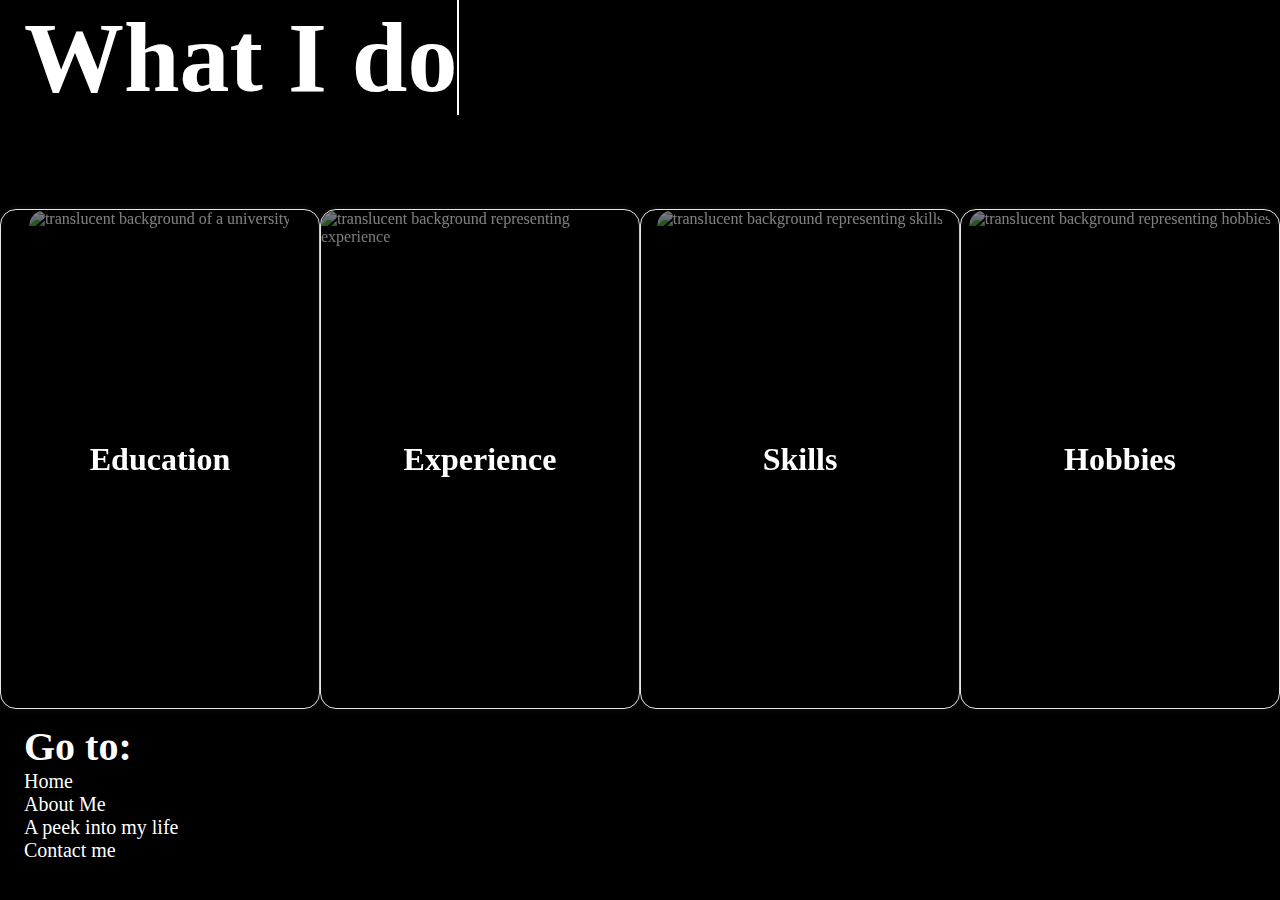
==== do.html @ 2556302e "Add files via upload" ====
<!DOCTYPE html>

<html lang="en">
    <head>
        <link href="https://cdn.jsdelivr.net/npm/bootstrap@5.2.3/dist/css/bootstrap.min.css" rel="stylesheet" integrity="sha384-rbsA2VBKQhggwzxH7pPCaAqO46MgnOM80zW1RWuH61DGLwZJEdK2Kadq2F9CUG65" crossorigin="anonymous">
        <script src="https://cdn.jsdelivr.net/npm/bootstrap@5.2.3/dist/js/bootstrap.bundle.min.js" integrity="sha384-kenU1KFdBIe4zVF0s0G1M5b4hcpxyD9F7jL+jjXkk+Q2h455rYXK/7HAuoJl+0I4" crossorigin="anonymous"></script>
        <script src = "do-effects.js" defer></script>
        <link href="dostyles.css" rel="stylesheet">
        <meta name="viewport" content="initial-scale=1, width=device-width">
        <meta charset = "UTF-8">
        <title>What I do</title>
    </head>
    <body>
        <div class = 'head'>
            <h1>What I do</h1>
        </div>


        <div class = "allcardcontainer">
            <div class = "container">
                <div class = "card">
                    <div class = "front">
                        <img src="do-assets/university.jpg" class = "card-image" alt = "translucent background of a university">
                        <h1 class = "front-title">Education</h1>
                    </div>
                    <div class = "back">
                        <ul>
                            <li style="font-size: 40px;">SAMS</li>
                            <li><p>2018</p></li>

                            <li style="font-size: 40px;">RV PU</li>
                            <li><p>2020</p></li>

                            <li style="font-size: 40px;">PESU</li>
                            <li><p>2024</p></li>

                        </ul>

                    </div>
                </div>
            </div>

            <div class = "container">
                <div class = "card">
                    <div class = "front">
                        <img src="do-assets/experience.png" class = "card-image" alt = "translucent background representing experience">
                        <h1 class = "front-title">Experience</h1>
                    </div>
                    <div class = "back">
                        <ul>
                            <li style="font-size: 40px;">pCloudy</li>
                            <li><p>Created an automated testing tool with Visual AI</p></li>

                            <li style="font-size: 40px;">IISc</li>
                            <li><p>Researched Underwater Image Enhancement Methods</p></li>

                        </ul>
                    </div>
                </div>
            </div>

            <div class = "container">
                <div class = "card">
                    <div class = "front">
                        <img src="do-assets/skills.png" class = "card-image" alt = "translucent background representing skills">
                        <h1 class = "front-title">Skills</h1>
                    </div>
                    <div class = "back">
                        <ul>
                            <li style="font-size: 40px;">AI</li>
                            <li style="font-size: 40px;">MATLAB</li>
                            <li style="font-size: 40px;">Image Processing</li>
                            <li style="font-size: 40px;">HTML, CSS, JS</li>
                            <li style="font-size: 40px;">Git</li>
                            <li style="font-size: 40px;">Python, C++</li>
                        </ul>
                    </div>
                </div>
            </div>

            <div class = "container">
                <div class = "card">
                    <div class = "front">
                        <img src="do-assets/hobby.jpg" class = "card-image" alt = "translucent background representing hobbies">
                        <h1 class = "front-title">Hobbies</h1>
                    </div>
                    <div class = "back">
                        <ul>
                            <li style="font-size: 40px;">Traveling</li>
                            <li style="font-size: 40px;">Singing</li>
                            <li style="font-size: 40px;">Basketball</li>
                            <li style="font-size: 40px;">DIY Projects</li>
                        </ul>
                    </div>
                </div>
            </div>
        </div>

        <div class = "goto">
            <h1> Go to:</h1>
            <a href = "index.html">Home</a>
            <br>
            <a href = "aboutme.html">About Me</a>
            <br>
            <a href = "peek.html" >A peek into my life</a>
            <br>
            <a href = "mailto:kavurisharadchandra@gmail.com" >Contact me</a>
            <br>
        </div>
    </body>
</html>
---- dostyles.css ----
:root
{
    --bg-color: rgb(0, 0, 0);
}

*{
    margin: 0;
    padding: 0;
    box-sizing: border-box;
    font-family: "PT SANS";
    color: white;
}

body
{
    display: flex;
    flex-direction: column;
    background-color: var(--bg-color);
    height: 100vh;
    margin: 0px;
    padding: 0px;
    /* overflow: hidden; */
}

.head
{
    background-color: black;
    color: white;
    font-family: "PT SANS";
    height: 120px;
}

.head > h1 {
    margin-left: 24px; /*1.5rem*/
    font-size: 100px;
    display: inline-block;
    border-right: 2px solid white;
    white-space: nowrap;
    overflow: hidden;
    animation: typing 0.9s steps(9), cursor 1.8s step-end infinite;
}

@keyframes typing {
    from { width: 0; }
    to { width: 8ch; }
}

@keyframes cursor {
    from { border-color: white; }
    50% { border-color: transparent; }
    to {border-color: white;}
}

.allcardcontainer
{
    display:flex;
    justify-content: center;
    align-items: center;
    position: relative;
    top: 10%;
}

.container
{
    background-color: var(--bg-color);
    width: 350px;
    height: 500px;
    perspective: 800px;
    /* This gives the 3d effect */
}

.container:hover > .card
{
    cursor: pointer;
    transform: rotateY(180deg);
}

.card
{
    background-color: var(--bg-color);
    height: 100%;
    width: 100%;
    position: relative;
    transition: transform 1000ms;
    transform-style: preserve-3d;
}

/* .card:hover
{
    cursor: pointer;
    transform: rotateY(180deg);
This causes jitter, because mouse is being moved on card which is already moving, therefore apply this effect on container which is stationary.
} */

.front,
.back {
    height: 100%;
    width: 100%;
    border-radius: 1rem;
    box-shadow: 0 0 5px 2px rgba(50, 50, 50, 0.25);
    position: absolute;
    backface-visibility: hidden;
    /* To ensure the back is also not seen */
}

.front
{
    border: 1px solid rgb(230, 230, 230);
    overflow: hidden;
    display: flex;
    justify-content: center;
    align-items: center;
}

.back
{
    display: flex;
    flex-direction: column;
    border: 1px solid rgb(230, 230, 230);
    transform: rotateY(180deg);
    align-items: center;
    justify-content: center;
    gap: 5rem;
}

.goto
{
    padding: 24px;
    margin-top: 5rem;
    margin-bottom: 10rem;

}

.goto > h1
{
    font-size: 40px;
}

.goto > a
{
    font-size: 20px;
    text-decoration: none;
    color: white;
}

.goto > a:hover
{
    text-decoration: underline;
}

.card-image
{
    position: absolute;
    top: 0;
    height: 100%;
    border-radius: 1rem;
    pointer-events: none;
    opacity: 0.5;
    mask-image: linear-gradient(to bottom, rgba(0, 0, 0, 1) 1%, rgba(0, 0, 0, 0));
}

.front-title
{
    color: rgba(255, 255, 255, 1);
}
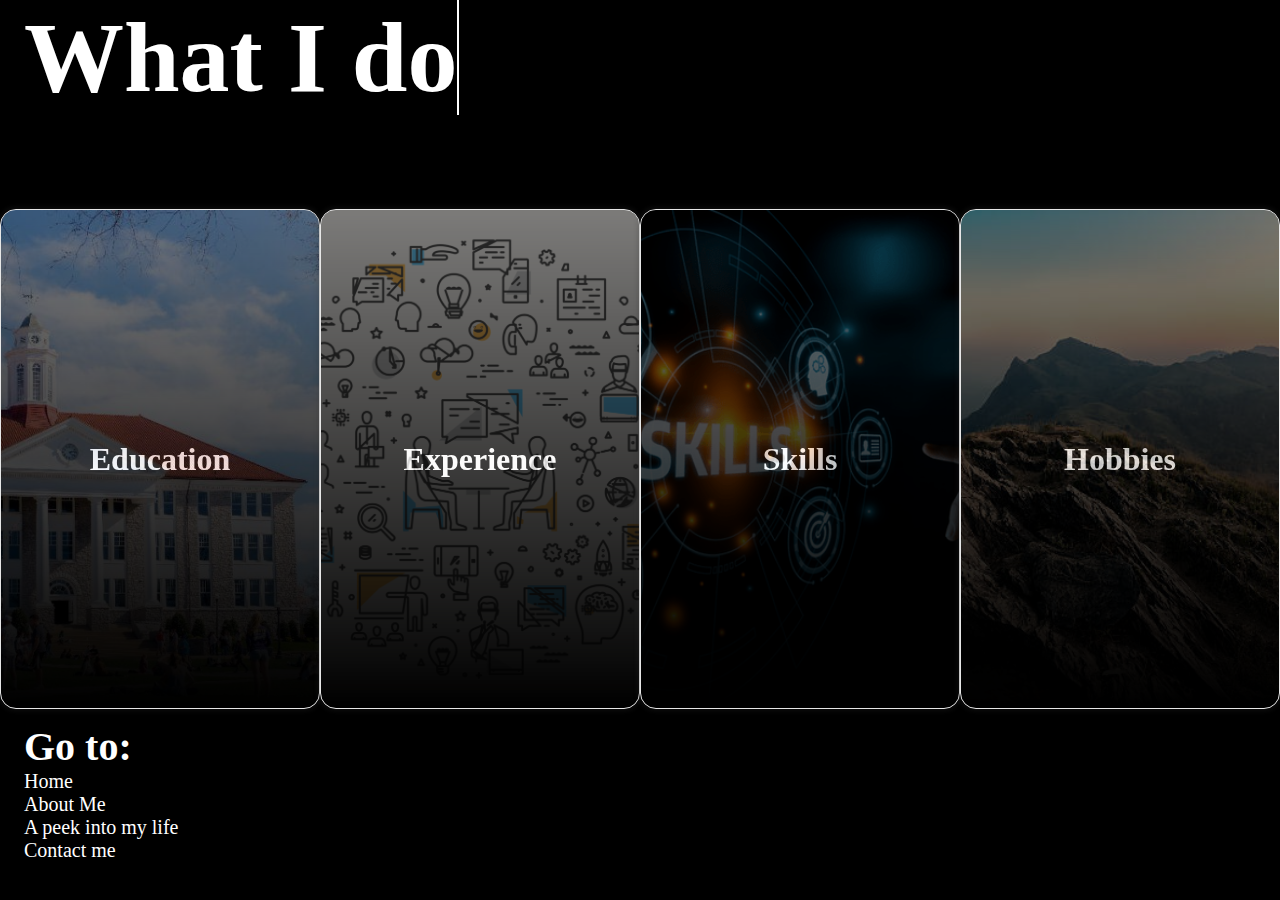
==== commit 7171321b: "Update do.html-"Singing" to "Music"" ====
--- a/do.html
+++ b/do.html
@@ -87,7 +87,7 @@
                     <div class = "back">
                         <ul>
                             <li style="font-size: 40px;">Traveling</li>
-                            <li style="font-size: 40px;">Singing</li>
+                            <li style="font-size: 40px;">Music</li>
                             <li style="font-size: 40px;">Basketball</li>
                             <li style="font-size: 40px;">DIY Projects</li>
                         </ul>
